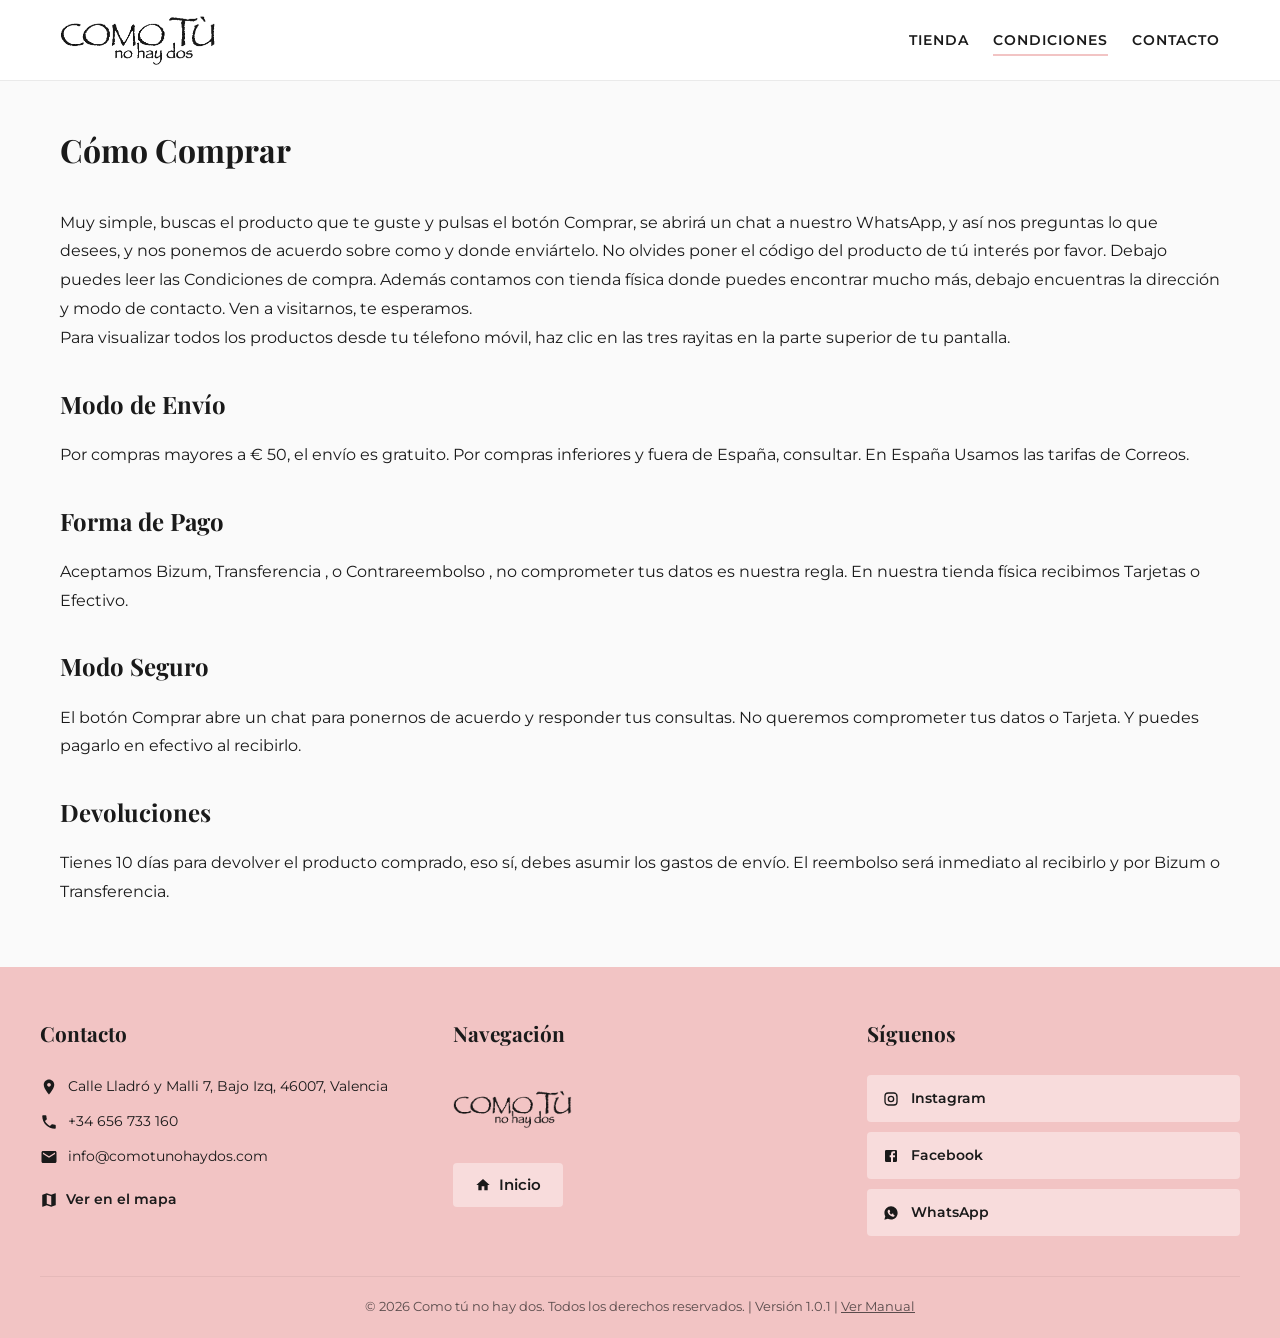
==== como-comprar.html @ e0215275 "Add files via upload Se actualiza el menu" ====
<!DOCTYPE html>
<html lang="es">
<head>
    <meta charset="UTF-8">
    <meta name="viewport" content="width=device-width, initial-scale=1.0">
    <title>Cómo Comprar | Como tú no hay dos</title>
    <!-- Favicon -->
    <link rel="icon" href="favicon.ico" type="image/x-icon">
    <!-- Archivo CSS externo -->
    <link rel="stylesheet" href="css/estilos.css">
    <!-- Google Fonts -->
    <link href="https://fonts.googleapis.com/css2?family=Playfair+Display:ital,wght@0,400;0,700;1,400&family=Montserrat:wght@300;400;600&display=swap" rel="stylesheet">
    <style>
        .page-content {
            max-width: 1200px;
            margin: 40px auto;
            padding: 0 20px;
            font-family: 'Montserrat', sans-serif;
            line-height: 1.8;
            color: #1A1A1A;
        }
        .page-content h1, .page-content h2 {
            font-family: 'Playfair Display', serif;
        }
        .page-content h1 {
            margin-bottom: 30px;
        }
        .page-content h2 {
            margin-top: 30px;
            margin-bottom: 15px;
            color: #1A1A1A;
        }
    </style>
</head>
<body>

    <!-- CABECERA CON LOGOTIPO -->
    <header class="main-header">
        <div class="header-container">
            <img src="images/logo.png" alt="Como tú no hay dos" class="logo">
            
            <!-- Botón Hamburguesa (solo visible en móviles) -->
            <button class="menu-toggle" id="menu-toggle" onclick="toggleMenu()" aria-label="Abrir menú">
                ☰
            </button>

            <!-- Menú de navegación -->
            <nav class="nav-menu" id="nav-menu">
                <a href="index.html" onclick="toggleMenu()">Tienda</a>
                <a href="como-comprar.html" class="active" onclick="toggleMenu()">Condiciones</a>
                <a href="#contacto" onclick="toggleMenu()">Contacto</a>
            </nav>
        </div>
    </header>

    <!-- CONTENIDO DE LA PÁGINA -->
    <main class="page-content">
        <h1>Cómo Comprar</h1>
        
        <p>Muy simple, buscas el producto que te guste y pulsas el botón Comprar, se abrirá un chat a nuestro WhatsApp, y así nos preguntas lo que desees, y nos ponemos de acuerdo sobre como y donde enviártelo. No olvides poner el código del producto de tú interés por favor. Debajo puedes leer las Condiciones de compra. Además contamos con tienda física donde puedes encontrar mucho más, debajo encuentras la dirección y modo de contacto. Ven a visitarnos, te esperamos.</p>
        
        <p>Para visualizar todos los productos desde tu télefono móvil, haz clic en las tres rayitas en la parte superior de tu pantalla.</p>

        <h2>Modo de Envío</h2>
        <p>Por compras mayores a € 50, el envío es gratuito. Por compras inferiores y fuera de España, consultar. En España Usamos las tarifas de Correos.</p>

        <h2>Forma de Pago</h2>
        <p>Aceptamos Bizum, Transferencia , o Contrareembolso , no comprometer tus datos es nuestra regla. En nuestra tienda física recibimos Tarjetas o Efectivo.</p>

        <h2>Modo Seguro</h2>
        <p>El botón Comprar abre un chat para ponernos de acuerdo y responder tus consultas. No queremos comprometer tus datos o Tarjeta. Y puedes pagarlo en efectivo al recibirlo.</p>

        <h2>Devoluciones</h2>
        <p>Tienes 10 días para devolver el producto comprado, eso sí, debes asumir los gastos de envío. El reembolso será inmediato al recibirlo y por Bizum o Transferencia.</p>
    </main>

    <!-- PIE DE PÁGINA -->
    <footer id="contacto" class="main-footer">
        <div class="footer-container">
            <!-- Columna 1: Contacto -->
            <div class="footer-column">
                <h3>Contacto</h3>
                <div class="contact-item">
                    <svg class="footer-icon" viewBox="0 0 24 24"><path d="M12 2C8.13 2 5 5.13 5 9c0 5.25 7 13 7 13s7-7.75 7-13c0-3.87-3.13-7-7-7zm0 9.5c-1.38 0-2.5-1.12-2.5-2.5s1.12-2.5 2.5-2.5 2.5 1.12 2.5 2.5-1.12 2.5-2.5 2.5z"/></svg>
                    <span>Calle Lladró y Malli 7, Bajo Izq, 46007, Valencia</span>
                </div>
                <div class="contact-item">
                    <svg class="footer-icon" viewBox="0 0 24 24"><path d="M6.62 10.79c1.44 2.83 3.76 5.14 6.59 6.59l2.2-2.2c.27-.27.67-.36 1.02-.24 1.12.37 2.33.57 3.57.57.55 0 1 .45 1 1V20c0 .55-.45 1-1 1-9.39 0-17-7.61-17-17 0-.55.45-1 1-1h3.5c.55 0 1 .45 1 1 0 1.25.2 2.45.57 3.57.11.35.03.74-.25 1.02l-2.2 2.2z"/></svg>
                    <span>+34 656 733 160</span>
                </div>
                <div class="contact-item">
                    <svg class="footer-icon" viewBox="0 0 24 24"><path d="M20 4H4c-1.1 0-1.99.9-1.99 2L2 18c0 1.1.9 2 2 2h16c1.1 0 2-.9 2-2V6c0-1.1-.9-2-2-2zm0 4l-8 5-8-5V6l8 5 8-5v2z"/></svg>
                    <span>info@comotunohaydos.com</span>
                </div>
                <a href="https://www.google.com/maps/place/C.+Lladr%C3%B3+y+Mall,+7,+Jes%C3%BAs,+46007+Valencia/@39.4622196,-0.3903277,17z/data=!3m1!4b1!4m6!3m5!1s0xd604f391f506d21:0x396385297df689a3!8m2!3d39.4622196!4d-0.3877528!16s%2Fg%2F11c26f65xq?entry=ttu" target="_blank" class="footer-map-link">
                    <svg class="footer-icon" viewBox="0 0 24 24"><path d="M20.5 3l-.16.03L15 5.1 9 3 3.36 4.9c-.21.07-.36.25-.36.48V20.5c0 .28.22.5.5.5l.16-.03L9 18.9l6 2.1 5.64-1.9c.21-.07.36-.25.36-.48V3.5c0-.28-.22-.5-.5-.5zM15 19l-6-2.11V5l6 2.11V19z"/></svg>
                    Ver en el mapa
                </a>
            </div>

            <!-- Columna 2: Navegación Central -->
            <div class="footer-column footer-center">
                <h3>Navegación</h3>
                <img src="images/logo.png" alt="Como tú no hay dos" class="footer-logo">
                <a href="index.html" class="home-icon-link" title="Volver al Inicio">
                    <svg class="btn-icon" viewBox="0 0 24 24"><path d="M10 20v-6h4v6h5v-8h3L12 3 2 12h3v8z"/></svg>
                    Inicio
                </a>
            </div>

            <!-- Columna 3: Síguenos -->
            <div class="footer-column">
                <h3>Síguenos</h3>
                <div class="footer-socials">
                    <a href="https://instagram.com" target="_blank">
                        <svg class="btn-icon" viewBox="0 0 24 24"><path d="M7.8 2h8.4C19.4 2 22 4.6 22 7.8v8.4a5.8 5.8 0 0 1-5.8 5.8H7.8C4.6 22 2 19.4 2 16.2V7.8A5.8 5.8 0 0 1 7.8 2m-.2 2A3.6 3.6 0 0 0 4 7.6v8.8A3.6 3.6 0 0 0 7.6 20h8.8a3.6 3.6 0 0 0 3.6-3.6V7.6A3.6 3.6 0 0 0 16.4 4H7.6m12.4 2.25a.75.75 0 1 1 0 1.5.75.75 0 0 1 0-1.5M12 7a5 5 0 1 1 0 10 5 5 0 0 1 0-10m0 2a3 3 0 1 0 0 6 3 3 0 0 0 0-6z"/></svg>
                        Instagram
                    </a>
                    <a href="https://facebook.com" target="_blank">
                        <svg class="btn-icon" viewBox="0 0 24 24"><path d="M5 3h14a2 2 0 0 1 2 2v14a2 2 0 0 1-2 2H5a2 2 0 0 1-2-2V5a2 2 0 0 1 2-2m13 2h-2.5A3.5 3.5 0 0 0 12 8.5V11h-2v3h2v7h3v-7h3v-3h-3V9a1 1 0 0 1 1-1h2V5z"/></svg>
                        Facebook
                    </a>
                    <a href="https://wa.me/34656733160" target="_blank">
                        <svg class="btn-icon" viewBox="0 0 24 24"><path d="M12.04 2c-5.46 0-9.91 4.45-9.91 9.91 0 1.75.46 3.45 1.32 4.95L2.05 22l5.25-1.38c1.45.79 3.08 1.21 4.74 1.21 5.46 0 9.91-4.45 9.91-9.91 0-2.65-1.03-5.14-2.9-7.01A9.816 9.816 0 0 0 12.04 2zm5.8 14.12c-.24.69-1.41 1.26-1.95 1.33-.49.06-.98.11-3.15-.74-2.77-1.09-4.52-3.92-4.66-4.11-.14-.19-1.13-1.51-1.13-2.88 0-1.37.71-2.04.97-2.31.26-.27.56-.34.75-.34.19 0 .37.01.53.02.17.01.4.01.62.53.23.56.79 1.93.86 2.07.07.14.11.31.02.48-.09.18-.14.28-.28.45-.14.17-.3.38-.43.51-.15.15-.31.32-.13.62.18.3.81 1.33 1.73 2.15.1.1.2.2.3.29.35.31.54.21.74-.02.19-.24.85-.99.97-1.33.12-.34.25-.29.43-.22.18.07 1.16.55 1.36.65.2.1.34.15.39.24.05.09.05.54-.19 1.23z"/></svg>
                        WhatsApp
                    </a>
                </div>
            </div>
        </div>
        <div class="footer-bottom">
            <p>&copy; 2026 Como tú no hay dos. Todos los derechos reservados. | Versión 1.0.1 | <a href="https://github.com/CALRobot/Tienda_ComoTu/blob/main/MANUAL.md" target="_blank" style="color: var(--color-texto);">Ver Manual</a></p>
        </div>
    </footer>

    <!-- BOTÓN FLOTANTE DEL CARRITO (OCULTO EN ESTA PÁGINA) -->
    <div class="cart-floating-btn" style="display: none;" onclick="abrirCarritoVisual()">
        <span class="cart-icon">🛒</span>
        <span id="cart-badge" class="cart-badge">0</span>
    </div>

    <!-- PANEL LATERAL DEL CARRITO (OCULTO EN ESTA PÁGINA) -->
    <div id="cart-sidebar" class="cart-sidebar" style="display: none;">
        <div class="cart-sidebar-header">
            <h3>Tu Carrito</h3>
            <button class="close-btn" onclick="cerrarCarritoVisual()">×</button>
        </div>
        <div id="cart-items" class="cart-sidebar-body"></div>
        <div class="cart-sidebar-footer">
            <div class="total-container">
                <span>Total:</span>
                <span id="cart-total">0.00 €</span>
            </div>
        </div>
    </div>

    <!-- MODAL DE DETALLE DE PRODUCTO (OCULTO EN ESTA PÁGINA) -->
    <div id="product-modal" class="modal-overlay" style="display: none;" onclick="cerrarModalExterno(event)">
        <div class="modal-content">
            <button class="modal-close" onclick="cerrarModal()">×</button>
        </div>
    </div>

    <!-- CARGA DEL SCRIPT DE LA TIENDA -->
    <script src="js/tienda.js"></script>
</body>
</html>
---- css/estilos.css ----
/* ==========================================
   ESTILOS GENERALES Y PALETA DE COLORES
   ========================================== */
:root {
    --color-fondo: #FAFAFA;
    --color-texto: #1A1A1A;
    --color-acento: #F2C4C4; /* Rosa Pastel */
    --color-blanco: #FFFFFF;
    --fuente-titulos: 'Playfair Display', serif;
    --fuente-cuerpo: 'Montserrat', sans-serif;
}

* {
    margin: 0;
    padding: 0;
    box-sizing: border-box;
}

body {
    font-family: var(--fuente-cuerpo);
    background-color: var(--color-fondo);
    color: var(--color-texto);
    line-height: 1.6;
}

/* ==========================================
   HEADER
   ========================================== */
.main-header {
    background-color: var(--color-blanco);
    border-bottom: 1px solid #eaeaea;
    position: sticky;
    top: 0;
    z-index: 100;
}

.header-container {
    max-width: 1200px;
    margin: 0 auto;
    padding: 15px 20px;
    display: flex;
    justify-content: space-between;
    align-items: center;
}

.logo {
    height: 50px;
    object-fit: contain;
}

.nav-menu a {
    text-decoration: none;
    color: var(--color-texto);
    margin-left: 20px;
    font-weight: 600;
    font-size: 0.9rem;
    text-transform: uppercase;
    letter-spacing: 1px;
}

.nav-menu a.active {
    border-bottom: 2px solid var(--color-acento);
    padding-bottom: 5px;
}

/* ==========================================
   HERO BANNER
   ========================================== */
.hero-banner {
    height: 40vh;
    background-size: cover;
    background-position: center;
    display: flex;
    justify-content: center;
    align-items: center;
    text-align: center;
    color: var(--color-blanco);
}

.hero-text h1 {
    font-family: var(--fuente-titulos);
    font-size: 3rem;
    margin-bottom: 10px;
    text-shadow: 1px 1px 10px rgba(0,0,0,0.5);
}

.hero-text p {
    font-size: 1.2rem;
    letter-spacing: 2px;
    text-shadow: 1px 1px 10px rgba(0,0,0,0.5);
}

/* ==========================================
   GRID DE PRODUCTOS
   ========================================== */
.store-container {
    max-width: 1200px;
    margin: 40px auto;
    padding: 0 20px;
}

.section-title {
    font-family: var(--fuente-titulos);
    text-align: center;
    font-size: 2rem;
    margin-bottom: 40px;
}

.products-grid {
    display: grid;
    grid-template-columns: repeat(auto-fill, minmax(250px, 1fr));
    gap: 30px;
}

.producto-tarjeta {
    background: var(--color-blanco);
    border-radius: 8px;
    overflow: hidden;
    box-shadow: 0 4px 15px rgba(0,0,0,0.05);
    transition: transform 0.3s ease;
}

.producto-tarjeta img,
.producto-img {
    width: 100%;
    height: auto;             /* La altura se calcula sola según la foto */
    max-height: 420px;        /* Límite para que no se hagan gigantes */
    object-fit: contain;      /* MUESTRA LA FOTO ENTERA SIN RECORTAR NADA */
    background-color: #fafafa; /* Fondo para rellenar si la foto es más estrecha */
    display: block;
}

.producto-tarjeta:hover {
    transform: translateY(-5px);
}

.producto-img-container {
    position: relative;
    cursor: pointer;
    overflow: hidden;
}

.producto-img {
    width: 100%;
    height: 350px;
    object-fit: cover;
    display: block;
    transition: transform 0.5s ease;
}

.producto-tarjeta:hover .producto-img {
    transform: scale(1.05);
}

.overlay-ver {
    position: absolute;
    top: 0;
    left: 0;
    width: 100%;
    height: 100%;
    background: rgba(0, 0, 0, 0.2);
    display: flex;
    justify-content: center;
    align-items: center;
    opacity: 0;
    transition: opacity 0.3s ease;
}

.overlay-ver span {
    background: white;
    padding: 10px 20px;
    font-size: 0.85rem;
    font-weight: 600;
    text-transform: uppercase;
    letter-spacing: 1px;
    border-radius: 4px;
}

.producto-img-container:hover .overlay-ver {
    opacity: 1;
}

.producto-info {
    padding: 20px;
    text-align: center;
}

.producto-info h3 {
    font-family: var(--fuente-titulos);
    font-size: 1.2rem;
    margin-bottom: 8px;
}

.producto-info .desc {
    font-size: 0.85rem;
    color: #666;
    margin-bottom: 12px;
    height: 40px;
    overflow: hidden;
}

.producto-info .precio {
    font-weight: 600;
    font-size: 1.1rem;
    color: var(--color-texto);
    margin-bottom: 15px;
}

.btn-add {
    background-color: var(--color-acento);
    color: var(--color-texto);
    border: none;
    padding: 12px 20px;
    width: 100%;
    font-family: var(--fuente-cuerpo);
    font-weight: 600;
    border-radius: 4px;
    cursor: pointer;
    transition: opacity 0.2s;
}

.btn-add:hover {
    opacity: 0.85;
}

/* ==========================================
   BOTÓN FLOTANTE CARRITO
   ========================================== */
.cart-floating-btn {
    position: fixed;
    bottom: 30px;
    right: 30px;
    background-color: var(--color-texto);
    color: white;
    width: 60px;
    height: 60px;
    border-radius: 50%;
    display: flex;
    justify-content: center;
    align-items: center;
    cursor: pointer;
    box-shadow: 0 5px 15px rgba(0,0,0,0.3);
    z-index: 101;
}

.cart-icon {
    font-size: 24px;
}

.cart-badge {
    position: absolute;
    top: -5px;
    right: -5px;
    background-color: var(--color-acento);
    color: var(--color-texto);
    font-weight: bold;
    border-radius: 50%;
    padding: 3px 8px;
    font-size: 0.8rem;
}

/* ==========================================
   PANEL LATERAL (SIDEBAR) DEL CARRITO
   ========================================== */
.cart-sidebar {
    position: fixed;
    top: 0;
    right: -350px;
    width: 350px;
    height: 100vh;
    background-color: var(--color-blanco);
    box-shadow: -5px 0 15px rgba(0,0,0,0.1);
    z-index: 102;
    display: flex;
    flex-direction: column;
    transition: right 0.3s ease;
}

.cart-sidebar.active {
    right: 0;
}

.cart-sidebar-header {
    padding: 20px;
    border-bottom: 1px solid #eaeaea;
    display: flex;
    justify-content: space-between;
    align-items: center;
}

.cart-sidebar-header h3 {
    font-family: var(--fuente-titulos);
}

.close-btn {
    background: none;
    border: none;
    font-size: 28px;
    cursor: pointer;
}

.cart-sidebar-body {
    flex-grow: 1;
    overflow-y: auto;
    padding: 20px;
}

.cart-item {
    display: flex;
    align-items: center;
    margin-bottom: 15px;
    border-bottom: 1px solid #f5f5f5;
    padding-bottom: 10px;
}

.cart-item-img {
    width: 50px;
    height: 70px;
    object-fit: cover;
    border-radius: 4px;
    margin-right: 15px;
}

.cart-item-details {
    flex-grow: 1;
}

.cart-item-details h4 {
    font-size: 0.9rem;
    margin-bottom: 3px;
}

.cart-item-talla {
    font-size: 0.8rem;
    color: #666;
    margin-bottom: 3px;
}

.cart-item-details p {
    font-size: 0.85rem;
    color: #666;
}

.btn-remove {
    background: none;
    border: none;
    font-size: 20px;
    color: red;
    cursor: pointer;
}

.cart-sidebar-footer {
    padding: 20px;
    border-top: 1px solid #eaeaea;
}

.total-container {
    display: flex;
    justify-content: space-between;
    font-weight: bold;
    font-size: 1.1rem;
    margin-bottom: 15px;
}

.btn-checkout {
    background-color: var(--color-texto);
    color: white;
    width: 100%;
    padding: 15px;
    border: none;
    font-family: var(--fuente-cuerpo);
    font-weight: 600;
    border-radius: 4px;
    cursor: pointer;
    font-size: 0.95rem;
}

.btn-checkout:hover {
    background-color: #333;
}

/* ==========================================
   MODAL DE DETALLES (DISEÑO BOUTIQUE PREMIUM)
   ========================================== */
 
.modal-overlay {
    position: fixed;
    top: 0;
    left: 0;
    width: 100%;
    height: 100%;
    background-color: rgba(0, 0, 0, 0.5);
    display: flex;
    justify-content: center;
    align-items: center;
    opacity: 0;
    pointer-events: none;
    transition: opacity 0.3s ease;
    z-index: 200;
}

.modal-overlay.open {
    opacity: 1;
    pointer-events: auto;
}

.modal-content {
    background-color: var(--color-blanco);
    width: 90%;
    max-width: 800px;
    border-radius: 12px;
    overflow: hidden;
    position: relative;
    box-shadow: 0 10px 30px rgba(0, 0, 0, 0.2);
    animation: slideUp 0.4s ease;
}

@keyframes slideUp {
    from { transform: translateY(30px); opacity: 0; }
    to { transform: translateY(0); opacity: 1; }
}

.modal-close {
    position: absolute;
    top: 15px;
    right: 20px;
    background: none;
    border: none;
    font-size: 32px;
    cursor: pointer;
    z-index: 10;
    color: var(--color-texto);
}

.modal-body-layout {
    display: flex;
    flex-wrap: wrap; /* Para móviles */
}

.modal-gallery {
    width: 45%;
    background-color: #f0f0f0;
    padding: 20px;
    display: flex;
    flex-direction: column;
    align-items: center;
}

.modal-img-principal {
    width: 100%;
    height: 400px;
    object-fit: cover;
    border-radius: 6px;
    box-shadow: 0 4px 10px rgba(0,0,0,0.05);
}

.modal-thumbnails {
    display: flex;
    gap: 10px;
    margin-top: 15px;
    justify-content: center;
    width: 100%;
}

.thumb-img {
    width: 50px;
    height: 70px;
    object-fit: cover;
    border-radius: 4px;
    cursor: pointer;
    opacity: 0.6;
    border: 2px solid transparent;
    transition: all 0.2s ease;
}

.thumb-img:hover, .thumb-img.active {
    opacity: 1;
    border-color: var(--color-acento);
}

.modal-details {
    width: 55%;
    padding: 40px;
    display: flex;
    flex-direction: column;
    justify-content: center;
}

/* En pantallas pequeñas adaptamos el modal */
@media (max-width: 768px) {
    /* Mantenemos la corrección del modal que ya funciona */
    .modal-content {
        max-height: 85vh;
        overflow-y: auto;
    }
    .modal-body-layout {
        flex-direction: column;
    }
    .modal-gallery, .modal-details {
        width: 100%;
    }

    /* 📱 FOTOS ENTERAS EN MÓVIL */
    .producto-tarjeta img, 
    .producto-img {
        height: auto;
        max-height: 350px;
        object-fit: contain;
    }
}

.modal-title-text {
    font-family: var(--fuente-titulos);
    font-size: 2rem;
    margin-bottom: 10px;
}

.modal-price-text {
    font-size: 1.4rem;
    font-weight: 600;
    color: var(--color-texto);
    margin-bottom: 20px;
}

.modal-desc-text {
    font-size: 0.95rem;
    color: #555;
    margin-bottom: 25px;
}

/* TALLAS */
.tallas-section {
    margin-bottom: 30px;
}

.tallas-section h4 {
    font-size: 0.9rem;
    text-transform: uppercase;
    letter-spacing: 1px;
    margin-bottom: 12px;
}

.tallas-buttons {
    display: flex;
    gap: 10px;
}

.talla-btn {
    background-color: var(--color-blanco);
    border: 1px solid #ccc;
    color: var(--color-texto);
    width: 45px;
    height: 45px;
    border-radius: 4px;
    font-weight: 600;
    cursor: pointer;
    transition: all 0.2s ease;
}

.talla-btn:hover {
    border-color: var(--color-texto);
}

.talla-btn.active {
    background-color: var(--color-texto);
    color: var(--color-blanco);
    border-color: var(--color-texto);
}

.error-msg {
    color: red;
    font-size: 0.8rem;
    margin-top: 8px;
    display: none;
}

.btn-modal-add {
    background-color: var(--color-acento);
    color: var(--color-texto);
    border: none;
    padding: 15px;
    font-family: var(--fuente-cuerpo);
    font-weight: 600;
    font-size: 1rem;
    border-radius: 4px;
    cursor: pointer;
    transition: opacity 0.2s;
}

.btn-modal-add:hover {
    opacity: 0.9;
}

/* Blanqueamos el fondo de la imagen */
#modal-main-img {
    display: block !important;
    width: 100% !important;
    height: auto !important;
    max-height: 65vh !important;
    object-fit: contain !important; /* Volvemos a contain para que no corte nada */
    background-color: #ffffff !important; /* Fondo blanco puro */
    background: #ffffff !important;
    margin: 0 auto !important;
}

/* Forzamos a que CUALQUIER contenedor del modal sea blanco o transparente */
#product-modal div, 
#product-modal section,
.modal-content div {
    background-color: #ffffff !important;
    border: none !important;
    box-shadow: none !important;
}

/* ==========================================
   NUEVOS BOTONES DEL CARRITO
   ========================================== */
.cart-actions-container {
    display: flex;
    flex-direction: column;
    gap: 10px; /* Separación entre los botones */
}

/* Modificación del botón de WhatsApp (Fondo Verde) */
.btn-whatsapp {
    background-color: #25D366 !important;
    color: white !important;
}
.btn-whatsapp:hover {
    background-color: #128C7E !important;
}

/* Botón de Pago con Tarjeta (Fondo Negro) */
.btn-card {
    background-color: #000000 !important;
    color: white !important;
}
.btn-card:hover {
    background-color: #222222 !important;
}

/* Botón de Seguir Comprando (Rosa Palo) */
.btn-continue {
    background-color: #F2C4C4 !important; /* Mismo rosa de tu paleta actual */
    color: #1A1A1A !important;
}
.btn-continue:hover {
    opacity: 0.85;
}

/* ==========================================
   PIE DE PÁGINA (FOOTER) - SOLUCIÓN LIMPIA
   ========================================== */
.main-footer {
    background-color: var(--color-acento) !important;
    color: var(--color-texto);
    padding: 50px 20px 20px 20px;
    margin-top: 60px;
    font-family: var(--fuente-cuerpo);
}

.footer-container {
    max-width: 1200px;
    margin: 0 auto;
    display: grid;
    grid-template-columns: repeat(3, 1fr); /* 3 columnas clavadas */
    gap: 40px;
    align-items: start; /* Alineados perfectamente por arriba */
}

.footer-column h3 {
    font-family: var(--fuente-titulos);
    font-size: 1.3rem;
    margin-bottom: 25px;
    text-transform: capitalize;
}

/* Columna Izquierda: Contacto */
.contact-item {
    display: flex;
    align-items: center;
    gap: 10px;
    margin-bottom: 12px;
    font-size: 0.9rem;
}

.footer-map-link {
    display: inline-flex !important;
    align-items: center;
    gap: 8px;
    font-size: 0.9rem;
    font-weight: 600;
    color: var(--color-texto);
    text-decoration: none;
    margin-top: 8px;
}

.footer-icon {
    width: 18px;
    height: 18px;
    fill: var(--color-texto);
    flex-shrink: 0;
}

/* Columna Central: Navegación, Logo y botón espaciado */
.footer-center {
    display: flex !important;
    flex-direction: column !important;
    align-items: flex-start !important; /* Todo a la izquierda alineado */
}

.footer-logo {
    display: block !important;
    height: 38px !important;    /* Proporción real sin deformar */
    width: auto !important;
    object-fit: contain !important;
    margin-top: 15px !important;
    margin-bottom: 35px !important; /* <--- Genera el hueco limpio que querías */
}

.home-icon-link {
    display: inline-flex !important;
    align-items: center !important;
    gap: 8px !important;
    font-size: 0.95rem;
    font-weight: 600;
    color: var(--color-texto);
    text-decoration: none;
    padding: 10px 22px;
    background: rgba(255, 255, 255, 0.4);
    border-radius: 4px;
    transition: all 0.2s ease;
}

.home-icon-link:hover {
    background: var(--color-texto);
    color: white;
}

.btn-icon {
    width: 16px;
    height: 16px;
    fill: currentColor;
    flex-shrink: 0;
}

/* Columna Derecha: Redes Sociales */
.footer-socials {
    display: flex;
    flex-direction: column;
    gap: 10px;
}

.footer-socials a {
    display: flex !important;
    align-items: center;
    gap: 12px;
    background: rgba(255, 255, 255, 0.4);
    padding: 12px 16px;
    border-radius: 4px;
    font-size: 0.9rem;
    font-weight: 600;
    color: var(--color-texto);
    text-decoration: none;
    transition: all 0.2s ease;
}

.footer-socials a:hover {
    background: var(--color-texto);
    color: white;
}

/* Copyright Inferior */
.footer-bottom {
    max-width: 1200px;
    margin: 40px auto 0 auto;
    padding-top: 20px;
    border-top: 1px solid rgba(0, 0, 0, 0.08);
    text-align: center;
    font-size: 0.8rem;
    opacity: 0.7;
}

/* Móviles */
@media (max-width: 768px) {
    .footer-container {
        grid-template-columns: 1fr;
        text-align: center;
        gap: 30px;
    }
    .footer-center {
        align-items: center !important;
    }
    .contact-item, .footer-map-link, .footer-socials a {
        justify-content: center;
    }
}

/* ==========================================
   MENÚ HAMBURGUESA Y ADAPTACIÓN CABECERA
   ========================================== */
.menu-toggle {
    display: none; /* Oculto por defecto en ordenadores */
    background: none;
    border: none;
    font-size: 28px;
    color: var(--color-texto);
    cursor: pointer;
    padding: 5px;
}

@media (max-width: 768px) {
    .menu-toggle {
        display: block; /* Visible en móviles */
    }

    .nav-menu {
        position: absolute;
        top: 100%;
        left: 0;
        width: 100%;
        background-color: var(--color-blanco);
        flex-direction: column;
        align-items: center;
        padding: 20px 0;
        gap: 15px;
        box-shadow: 0 10px 15px rgba(0,0,0,0.05);
        display: none; /* Oculto hasta pulsar el botón */
        border-top: 1px solid #eaeaea;
    }

    .nav-menu.active {
        display: flex; /* Despliega el menú al pulsar */
    }

    .nav-menu a {
        margin-left: 0;
        font-size: 1rem;
    }
}
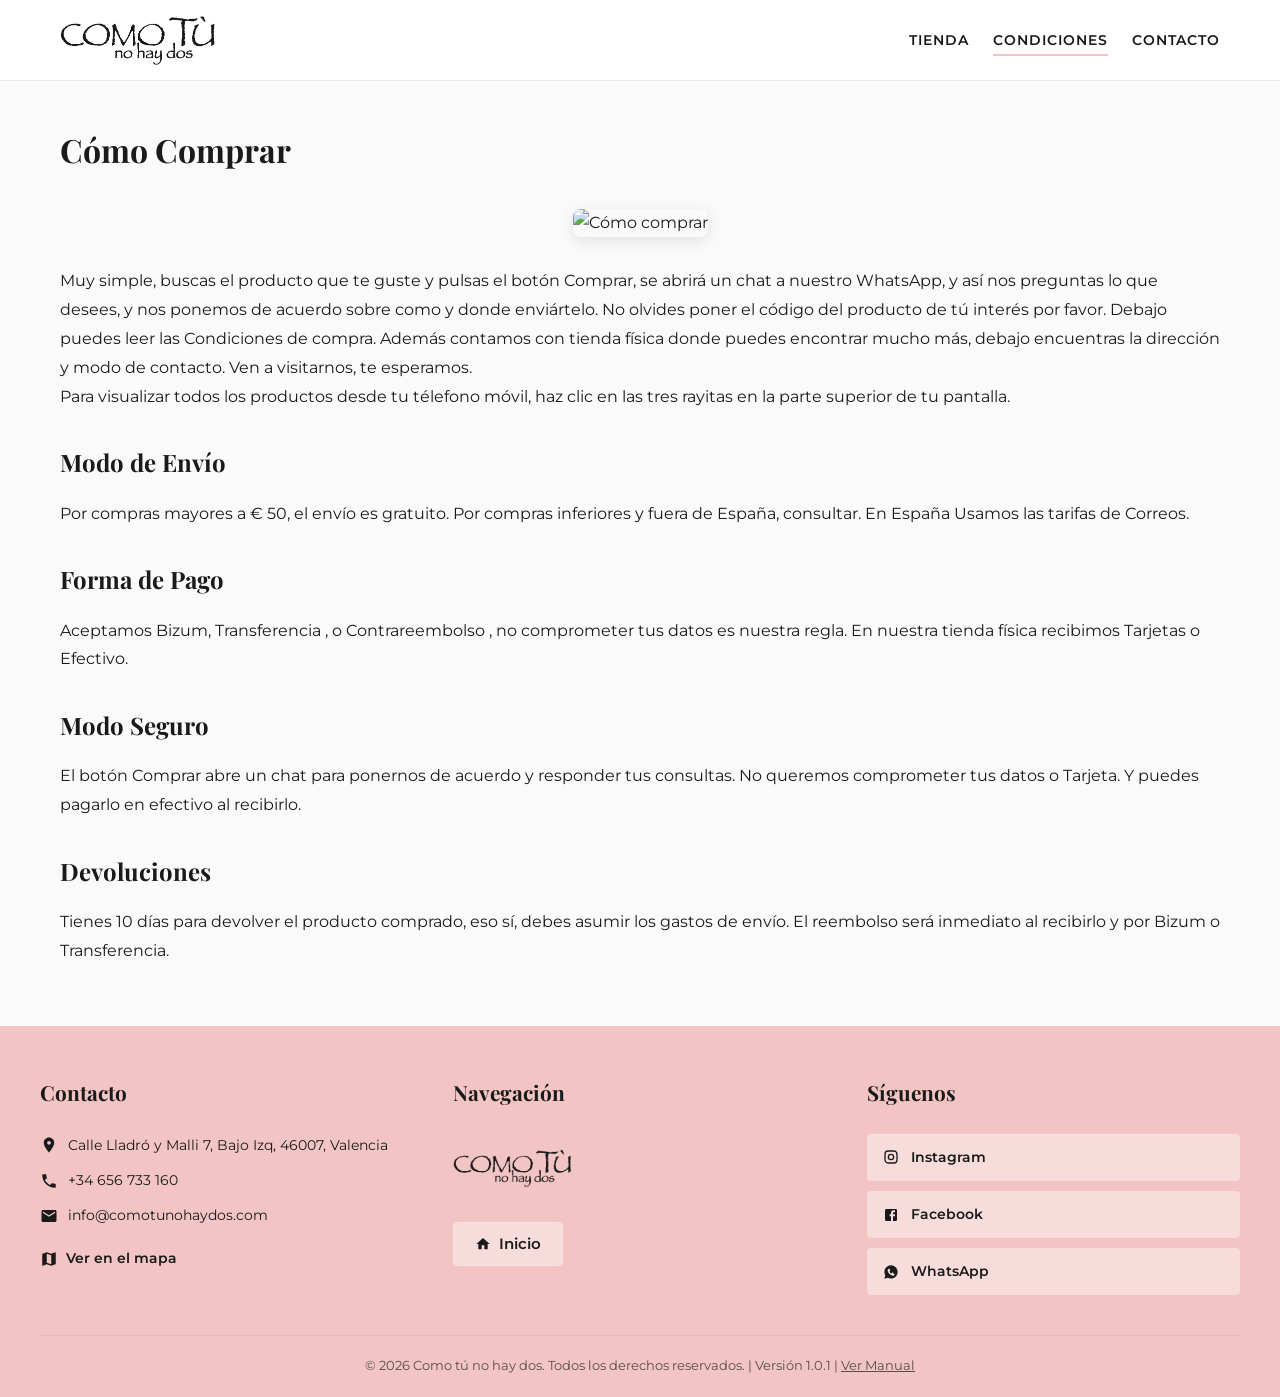
==== commit 5f5e4ade: "Add files via upload agregamos una foto en la pagina de como-comprar.html" ====
--- a/como-comprar.html
+++ b/como-comprar.html
@@ -56,6 +56,11 @@
     <!-- CONTENIDO DE LA PÁGINA -->
     <main class="page-content">
         <h1>Cómo Comprar</h1>
+        
+        <!-- IMAGEN CENTRADA -->
+        <div style="text-align: center; margin: 30px 0;">
+            <img src="images/como-comprar.jpg" alt="Cómo comprar" style="max-width: 100%; height: auto; border-radius: 8px; box-shadow: 0 4px 15px rgba(0,0,0,0.1);">
+        </div>
         
         <p>Muy simple, buscas el producto que te guste y pulsas el botón Comprar, se abrirá un chat a nuestro WhatsApp, y así nos preguntas lo que desees, y nos ponemos de acuerdo sobre como y donde enviártelo. No olvides poner el código del producto de tú interés por favor. Debajo puedes leer las Condiciones de compra. Además contamos con tienda física donde puedes encontrar mucho más, debajo encuentras la dirección y modo de contacto. Ven a visitarnos, te esperamos.</p>
         
